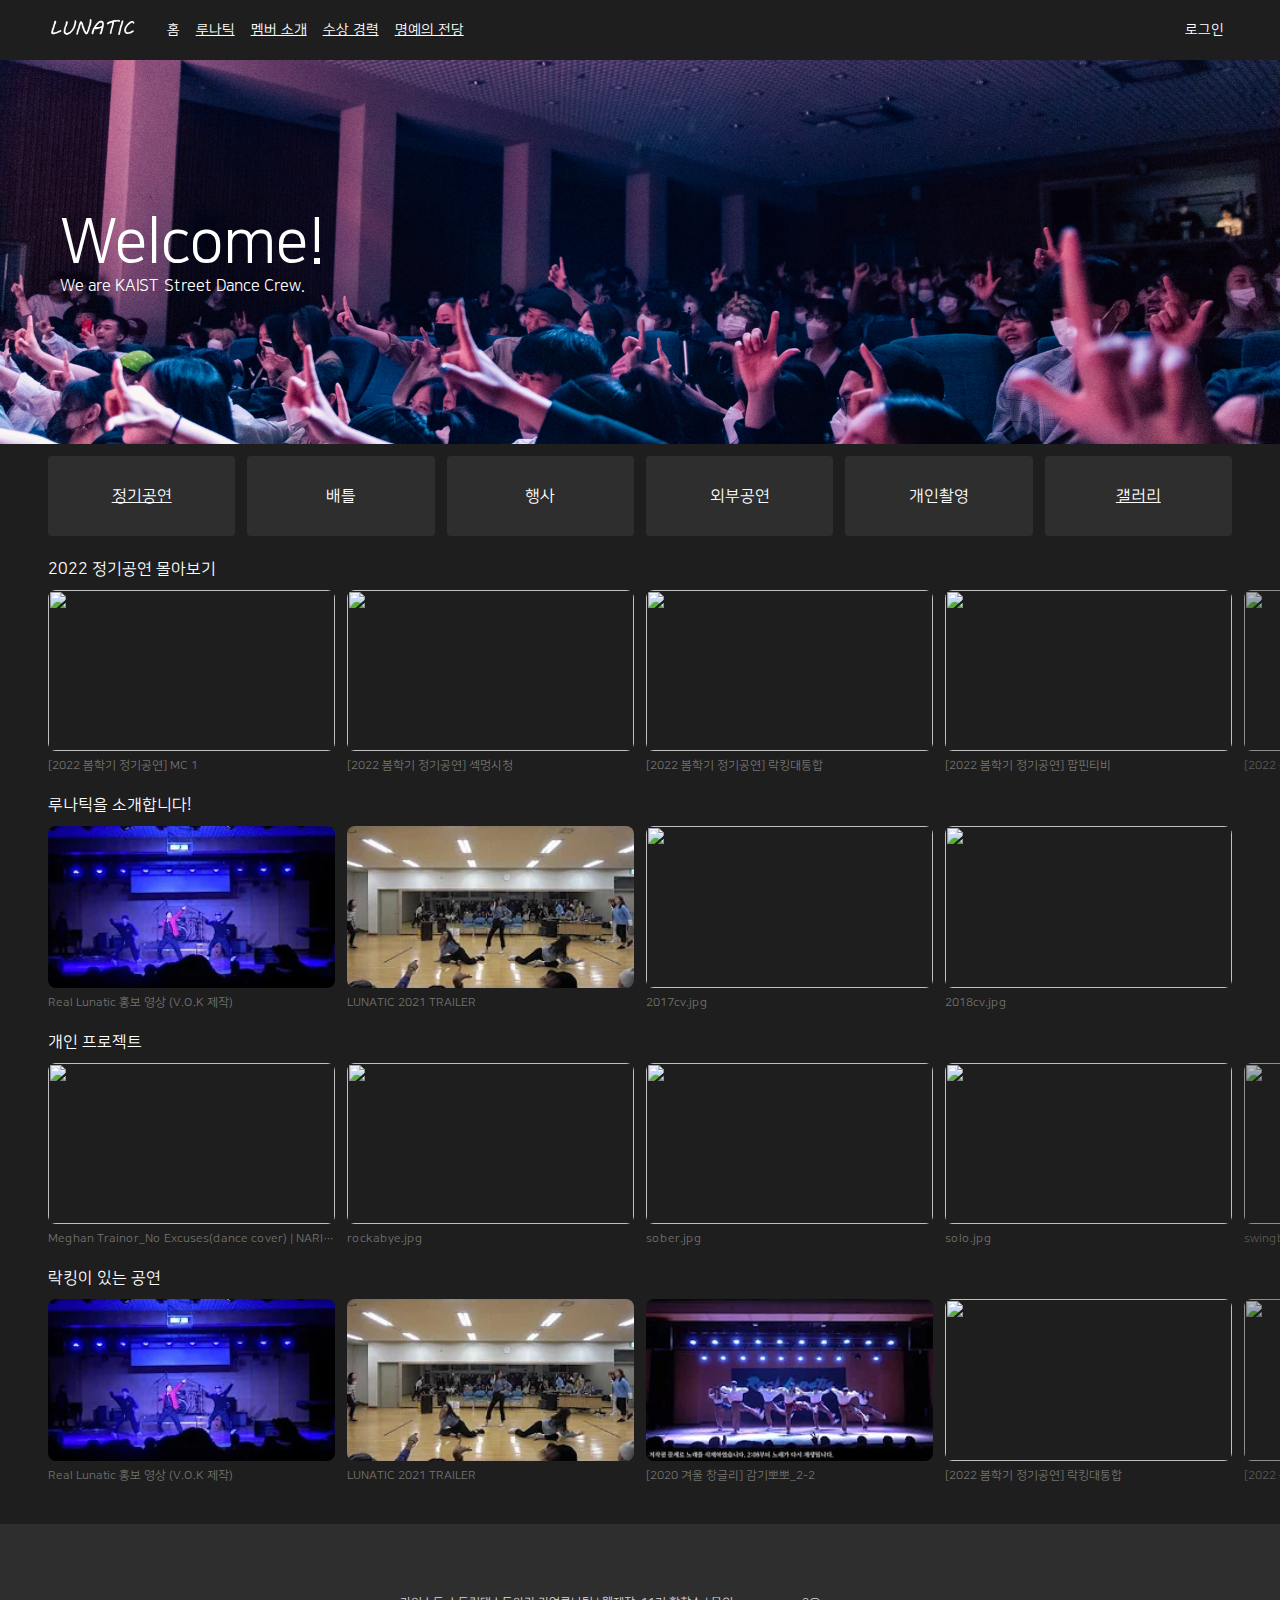
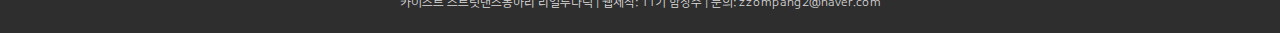
==== home/index.html @ 79f10d82 "Add files via upload" ====
<!doctype html>
<html>
  <head>
    <title>LUNATIC</title>
    <meta charset="utf-8">
    <link rel="stylesheet" href="/css/default.css">
    <link rel="stylesheet" href="/css/home.css">
  </head>
  <body>
    <header>
      <div id="header_logo">
        <object type="image/svg+xml" data="/assets/logo/logo.svg"></object>
      </div>
      <div id="menu_list">
        <div style="display: flex;">
          <a class="menu">홈</a>
          <a class="menu" href="/html/intro.html">루나틱</a>
          <a class="menu" href="./member.html">멤버 소개</a>
          <a class="menu" href="./career.html">수상 경력</a>
          <a class="menu" href="./hall-of-fame.html">명예의 전당</a>
        </div>
        <div class="menu">로그인</div>
      </div>
    </header>
    
    <section id="main_section">
      <section id="banner_section">
        <img class="banner_img" src="/assets/image/banner/KDH_6276.jpg" alt="banner img" />
        <div class="text_area">
          <div class="title">Welcome!</div>
          <div class="description">We are KAIST Street Dance Crew.</div>
        </div>
      </section>
      <div id="category_list">
        <a class="category" href="video">정기공연</a>
        <a class="category">배틀</a>
        <a class="category">행사</a>
        <a class="category">외부공연</a>
        <a class="category">개인촬영</a>
        <a class="category" href="/html/photo.html">갤러리</a>
      </div>
    </section>
    
    <footer>
      <div id="icon_list">
        <div class="icon" data-href="https://www.youtube.com/user/RealLunaTV">
          <object type="image/svg+xml" data="/assets/icon/youtube.svg"></object>
        </div>
        <div class="icon" data-href="https://www.instagram.com/lunatic_street/">
          <object type="image/svg+xml" data="/assets/icon/instagram.svg"></object>
        </div>
        <div class="icon" data-href="https://www.facebook.com/KAIST.RealLunatic/">
          <object type="image/svg+xml" data="/assets/icon/facebook.svg"></object>
        </div>
      </div>
      <div class="text">카이스트 스트릿댄스동아리 리얼루나틱  |  웹제작: 11기 함창수 |  문의: zzompang2@naver.com</div>
    </footer>
  </body>
  <script src="/db/video.json" type="text/javascript"></script>
  <script src="/js/home.js" type="module"></script>
</html>
---- css/default.css ----
@font-face { 
  font-family: 'NanumSquareB'; 
  src: url('/assets/font/NanumSquareB.ttf') 
  format('truetype'); 
}
@font-face { 
  font-family: 'NanumSquareR'; 
  src: url('/assets/font/NanumSquareR.ttf') 
  format('truetype'); 
}
@font-face { 
  font-family: 'NanumSquareL'; 
  src: url('/assets/font/NanumSquareL.ttf') 
  format('truetype'); 
}

:root {
  --color-white: #ffffff;
  --color-container10: #dadada;
  --color-container20: #93918f;
  --color-container30: #757370;
  --color-container60: #6e6e6e;
  --color-container70: #474747;
  --color-container80: #2e2e2e;
  --color-container90: #1e1e1e;
  --color-black: #000;
  --color-yellow: #EF9C1C;
  --color-red: #D63F72;
  --color-orange: #ff631b;
  --color-purple: #8249d3;
  --color-blue: #4469EB;
  --color-green: #00817a;
  --var-padding: 48px;
  --var-gap: 12px;
}

* {
  margin: 0;
  padding: 0;
  user-select: none;
  font-family: NanumSquareR;
}

object {
  /* OBJECT 태그, 심지어 감싸는 div의 onclick도 안 되는 문제 해결 */
  pointer-events: none;
}

html, body {
  width: 100%;
  min-width: 600px;
  height: 100%;
}

html {
  overflow-y: scroll;
}

body {
  background-color: var(--color-container90);
}

header {
  /* position: absolute; */
  z-index: 999;
  display: flex;
  align-items: center;
  width: 100%;
  height: 60px;
  box-sizing: border-box;
  padding: 0 var(--var-padding);
}

#header_logo {
  width: 100px;
}

#menu_list {
  width: 100%;
  display: flex;
  align-items: center;
  justify-content: space-between;
  margin-left: 20px;
}

#menu_list .menu {
  margin: 0 8px;
  font-size: 14px;
  color: var(--color-white);
}

footer {
  display: flex;
  flex-direction: column;
  align-items: center;
  background-color: var(--color-container80);
  margin-top: 30px;
}

#icon_list {
  display: flex;
  margin: 12px 0;
}

#icon_list .icon {
  margin: 8px;
  width: 32px;
  height: 32px;
}

footer .text {
  margin-bottom: 24px;
  color: var(--color-container10);
  font-size: 12px;
}
---- css/home.css ----
#main_section {
  display: flex;
  flex-direction: column;
  width: 100%;
}

#banner_section {
  position: relative;
  display: flex;
  align-items: center;
  justify-content: center;
  width: 100%;
  overflow: hidden;
}

#banner_section .banner_img {
  width: 100%;
  position: absolute;
  z-index: 1;
}

#banner_section .text_area {
  z-index: 2;
  display: flex;
  flex-direction: column;
  width: 100%;
  height: 100%;
  align-items: flex-start;
  justify-content: center;
  padding: 0 60px;
}

#banner_section .text_area .title {
  color: var(--color-white);
  font-size: 60px;
}

#banner_section .text_area .description {
  color: var(--color-white);
  font-size: 16px;
}

#category_list {
  display: flex;
  justify-content: space-between;
  padding: 0 calc(var(--var-padding) - var(--var-gap)) 0 var(--var-padding);
  padding-bottom: 12px;
  flex-flow: row wrap;
}

#category_list .category {
  display: flex;
  width: calc(16.6667% - var(--var-gap));
  height: 80px;
  margin: var(--var-gap) var(--var-gap) 0 0;
  align-items: center;
  justify-content: center;
  background-color: var(--color-container80);
  color: var(--color-white);
  font-size: 16px;
  border-radius: 4px;
}

@media (max-width: 900px) {
  #category_list .category {
    width: calc(33.3333% - var(--var-gap));
  }
}

.content_section {
  display: flex;
  flex-direction: column;
  padding: 12px 0;
  position: relative;
}

.content_section_title {
  padding: 0 var(--var-padding);
  margin-bottom: 12px;
  font-size: 16px;
  color: var(--color-white);
}

.content_section_left_btn,
.content_section_right_btn {
  position: absolute;
  top: 0;
  height: 100%;
  width: var(--var-padding);
  display: flex;
  align-items: center;
  justify-content: center;
  display: none;
}

.content_section_left_btn object {
  width: 32px;
}

.content_section_right_btn object {
  width: 32px;
}

.content_section_right_btn {
  right: 0;
}

.content_slider {
  position: relative;
}

.content_list {
  display: flex;
  overflow-x: scroll;
  padding-left: var(--var-padding);
  padding-right: calc(var(--var-padding) - var(--var-gap));
}

.content_track {
  display: flex;
  position: relative;
  left: 0px;
  transform: translateX(0);
  transition-timing-function: ease-out;
  transition-duration: 300ms;
}

.content_list::-webkit-scrollbar {
  display: none;
}

.content {
  margin-right: var(--var-gap);
  opacity: 0.6;
  transition-duration: 500ms;
}

.content_img {
  width: 100%;
  height: 144px;
  object-fit: cover;
  border-radius: 8px;
}

.content_title {
  width: 100%;
  margin-top: 4px;
  font-size: 12px;
  color: var(--color-container30);
  white-space: nowrap;
  overflow: hidden;
  text-overflow: ellipsis;
}
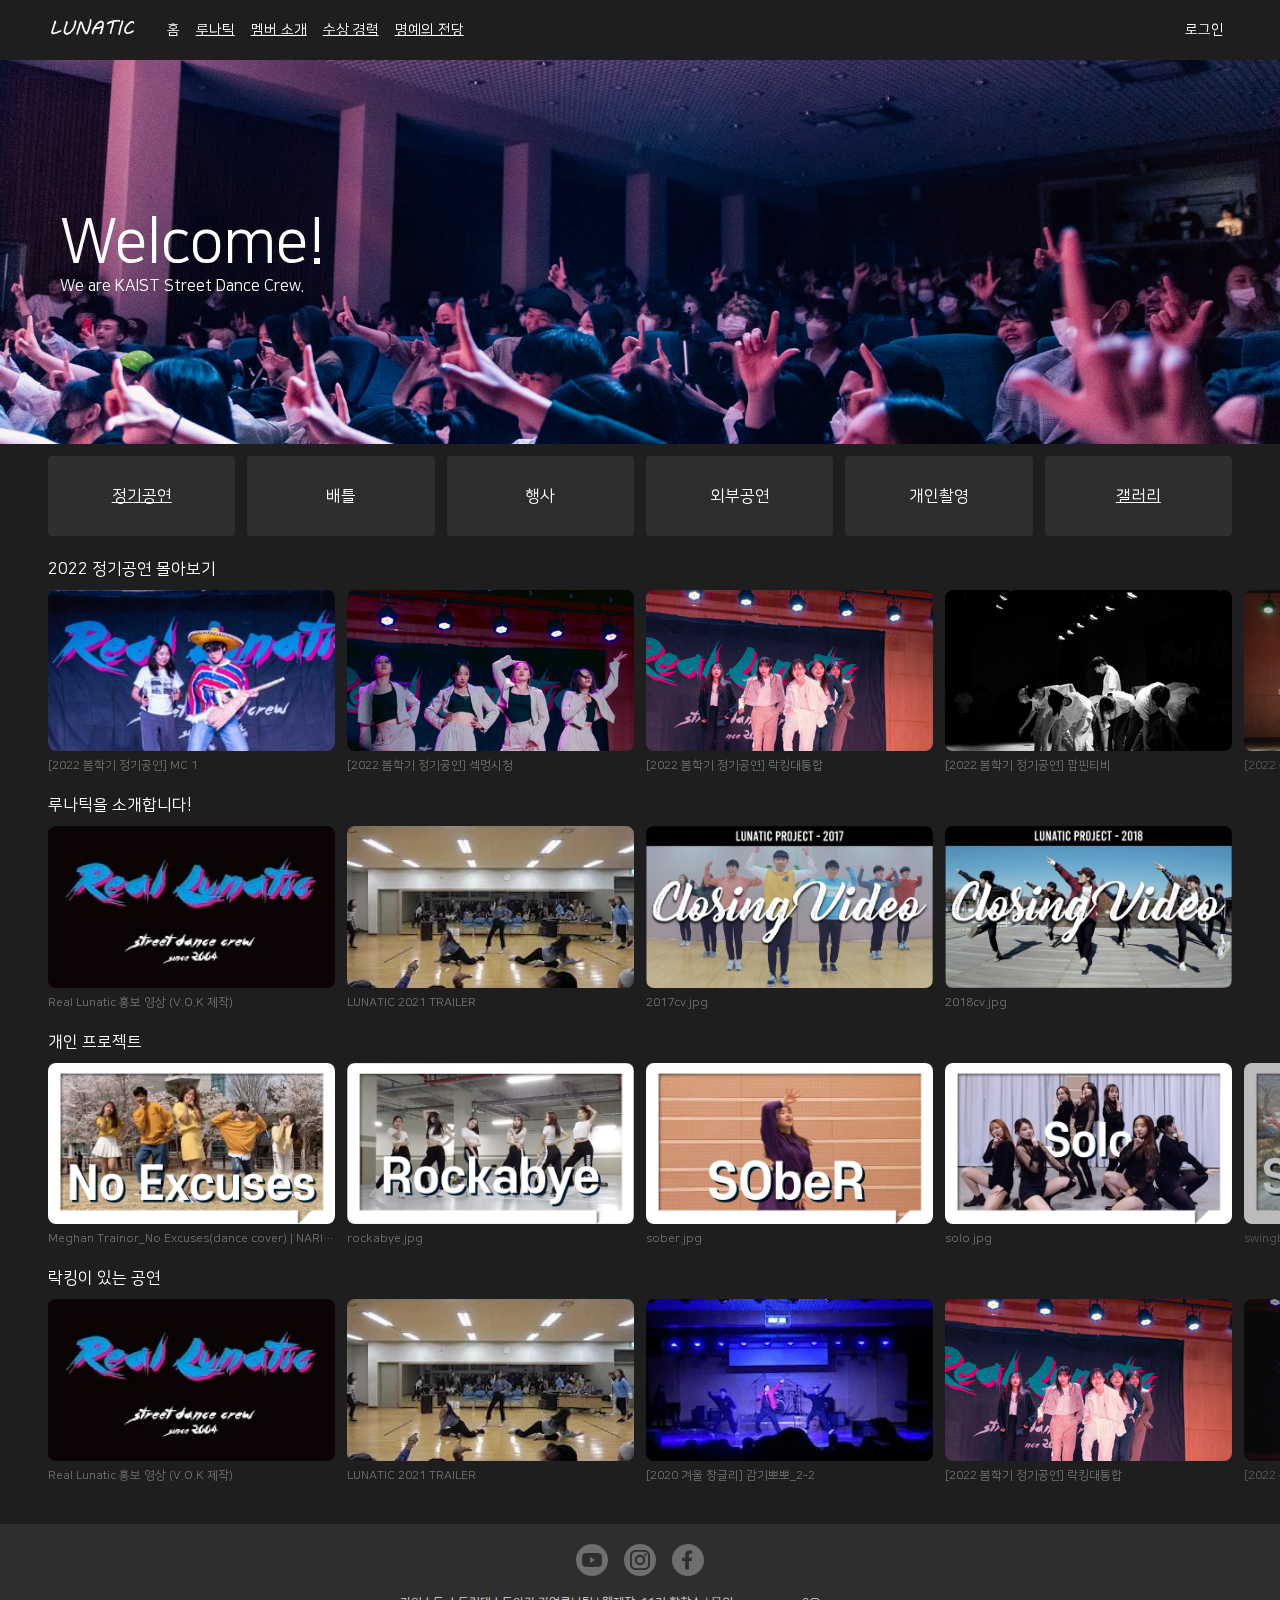
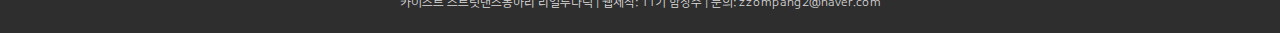
==== commit 91bc606b: "Update index.html" ====
--- a/home/index.html
+++ b/home/index.html
@@ -3,13 +3,13 @@
   <head>
     <title>LUNATIC</title>
     <meta charset="utf-8">
-    <link rel="stylesheet" href="/css/default.css">
-    <link rel="stylesheet" href="/css/home.css">
+    <link rel="stylesheet" href="https://zzompang2.github.io/lunatic_street/css/default.css">
+    <link rel="stylesheet" href="https://zzompang2.github.io/lunatic_street/css/home.css">
   </head>
   <body>
     <header>
       <div id="header_logo">
-        <object type="image/svg+xml" data="/assets/logo/logo.svg"></object>
+        <object type="image/svg+xml" data="https://zzompang2.github.io/lunatic_street/assets/logo/logo.svg"></object>
       </div>
       <div id="menu_list">
         <div style="display: flex;">
@@ -25,7 +25,7 @@
     
     <section id="main_section">
       <section id="banner_section">
-        <img class="banner_img" src="/assets/image/banner/KDH_6276.jpg" alt="banner img" />
+        <img class="banner_img" src="https://zzompang2.github.io/lunatic_street/assets/image/banner/KDH_6276.jpg" alt="banner img" />
         <div class="text_area">
           <div class="title">Welcome!</div>
           <div class="description">We are KAIST Street Dance Crew.</div>
@@ -56,6 +56,6 @@
       <div class="text">카이스트 스트릿댄스동아리 리얼루나틱  |  웹제작: 11기 함창수 |  문의: zzompang2@naver.com</div>
     </footer>
   </body>
-  <script src="/db/video.json" type="text/javascript"></script>
-  <script src="/js/home.js" type="module"></script>
+  <script src="https://zzompang2.github.io/lunatic_street/db/video.json" type="text/javascript"></script>
+  <script src="https://zzompang2.github.io/lunatic_street/js/home.js" type="module"></script>
 </html>
